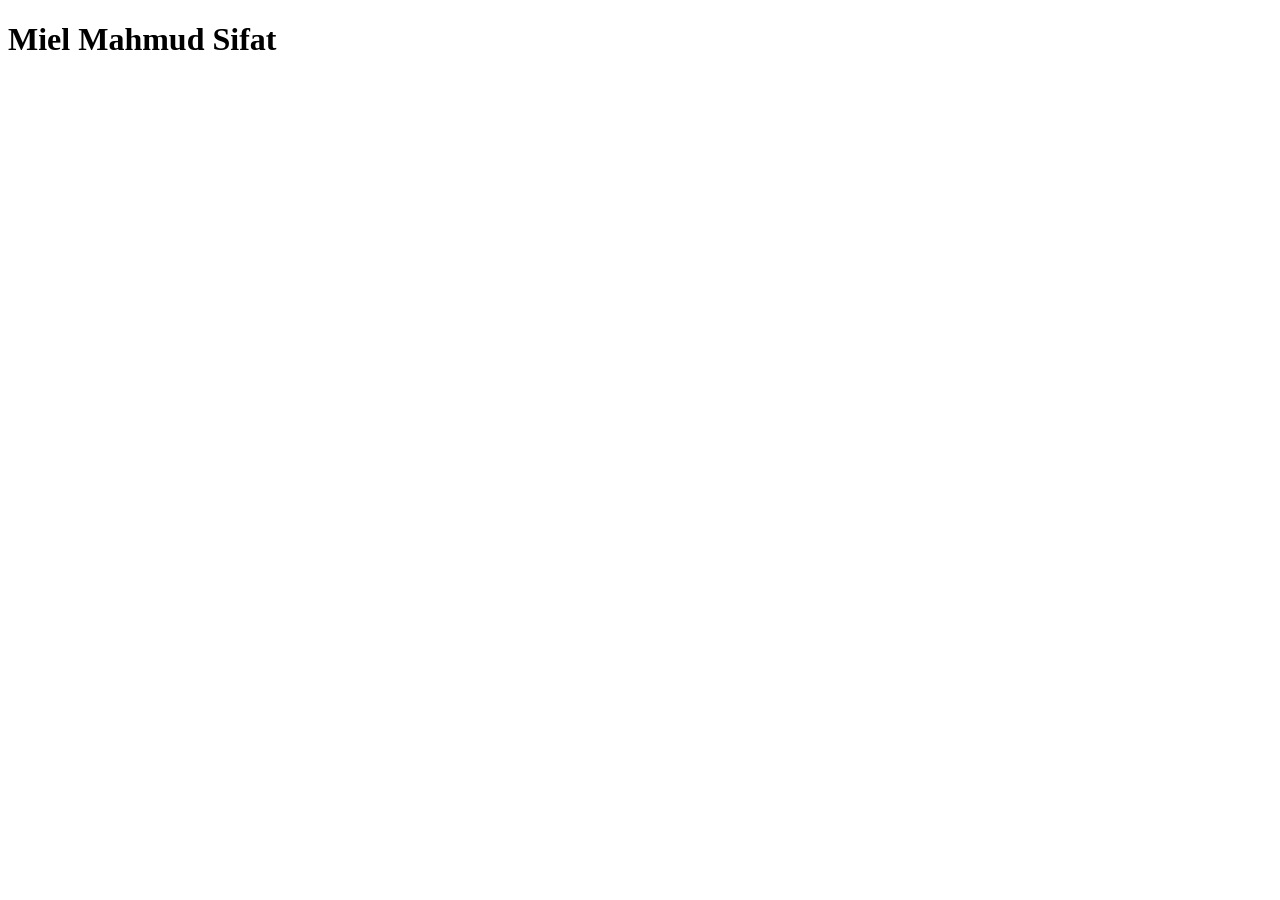
==== index.html @ 76803937 "miel" ====
<!DOCTYPE html>
<html lang="en">
<head>
    <meta charset="UTF-8">
    <meta name="viewport" content="width=device-width, initial-scale=1.0">
    <title>Miel</title>
    <link rel="stylesheet" href="miel.css">
</head>
<body>
    <h1>Miel Mahmud Sifat</h1>
    
</body>
</html>
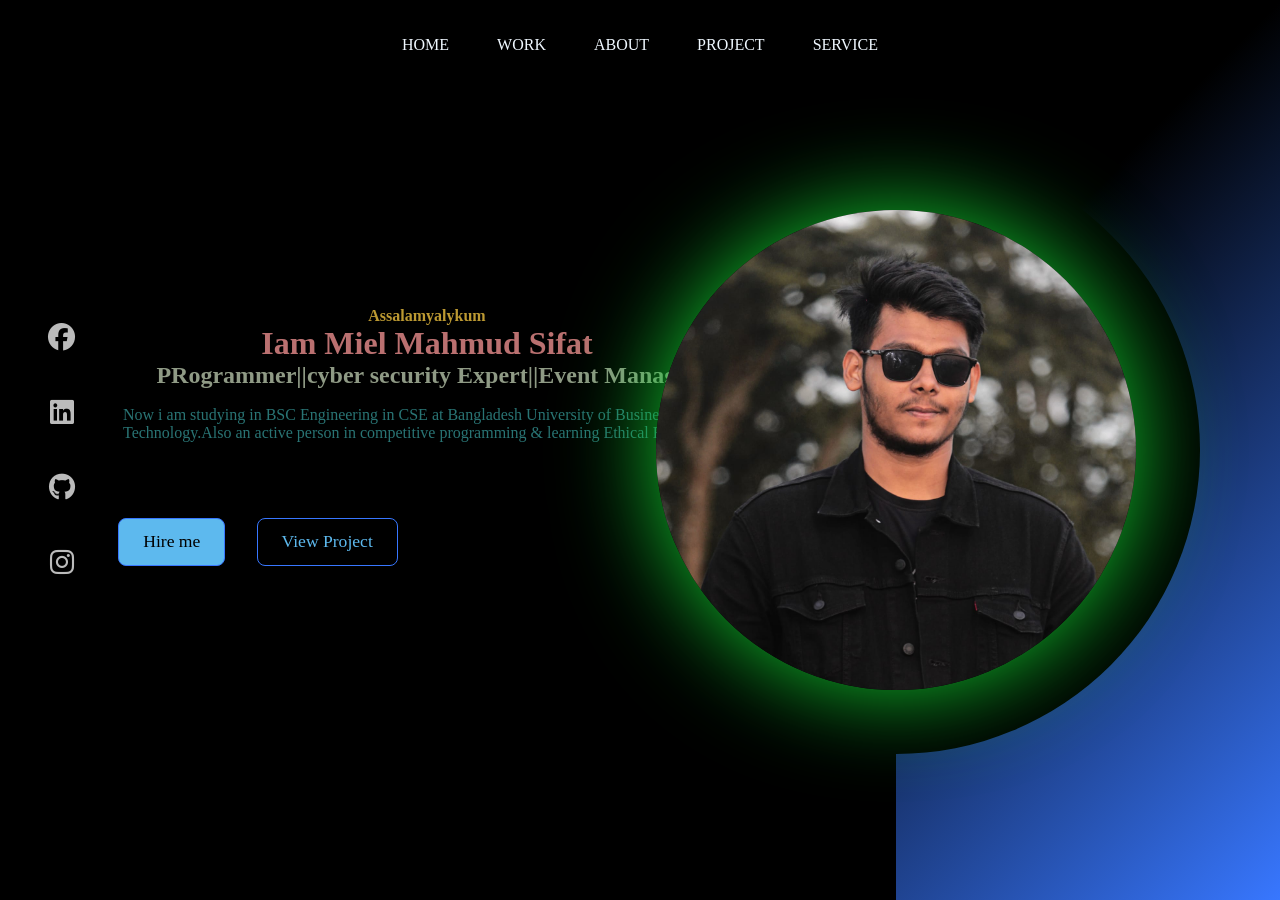
==== commit 5b7af1e1: "update index.html and miel.css" ====
--- a/index.html
+++ b/index.html
@@ -3,11 +3,46 @@
 <head>
     <meta charset="UTF-8">
     <meta name="viewport" content="width=device-width, initial-scale=1.0">
-    <title>Miel</title>
+    <title>MD: Miel Mahmud Sifat</title>
     <link rel="stylesheet" href="miel.css">
+    <link rel="stylesheet" href="https://cdnjs.cloudflare.com/ajax/libs/font-awesome/6.4.2/css/all.min.css">
 </head>
 <body>
-    <h1>Miel Mahmud Sifat</h1>
+    <div class="protfolio-conteiner">
+
+<ul class="navlist">
+    <li><a href="#">Home</a></li>
+    <li><a href="#">Work</a></li>
+    <li><a href="#">About</a></li>
+    <li><a href="#">Project</a></li>
+    <li><a href="#">Service</a></li>
+</ul>
+   <div class="left-container">
+<div class="icons">
     
+    <i class="fa-brands fa-facebook"></i>
+    <i class="fa-brands fa-linkedin"></i>
+    <i class="fa-brands fa-github"></i>
+    <i class="fa-brands fa-instagram"></i>
+    
+</div>
+<div class="content">
+    <h1>Assalamyalykum</h1>
+    <h3>Iam Miel Mahmud Sifat</h3>
+    <h2>PRogrammer||cyber security Expert||Event Manager</h2>
+    <p>Now i am studying in BSC Engineering in CSE  at  Bangladesh University of Business & Technology.Also an active person in competitive programming  & learning   Ethical  Hacking.</p>
+<div class="btn-container">
+    <button>Hire me</button>
+    <button>View Project</button>
+</div>
+</div>
+   </div>
+   <div class="right-container"></div>
+   <div class="design">
+    <div class="circle"></div>
+    <div class="circle"></div>
+   </div>
+
+    </div>
 </body>
 </html>
--- a/miel.css
+++ b/miel.css
@@ -0,0 +1,154 @@
+
+*{
+    margin: 0;
+    padding: 0;
+    box-sizing: border-box;
+    font-family: 'Permanent Marker', cursive;
+}
+.protfolio-conteiner{
+min-height: 100vh;
+width: 100%;
+display: flex;
+}
+.navlist{
+display: flex;
+gap: 3rem;
+
+height: 10vh;
+width: 100%;
+justify-content: center;
+align-items: center;
+position: fixed;
+
+}
+.navlist li{
+    list-style: none;
+}
+.navlist li a{
+    text-decoration: none;
+    text-transform: uppercase;
+     font-size: 1rem;
+     color: aliceblue;
+
+}
+.left-container,.right-container{
+    height: 100vh;
+    display: flex;
+    align-items: center;
+}
+.left-container{
+background: #000000;
+width: 70%;
+padding-left: 3rem;
+}
+.right-container{
+    background: linear-gradient(-45deg,#3877ff,#000000 70%);
+    width: 30%;
+
+}
+.icons .fa-brands{
+    color:#bbb;
+    font-size: 1.7rem;
+}
+.icons{
+    display: flex;
+    flex-direction: column;
+    justify-content: center;
+    align-items: center;
+    gap: 3rem;
+
+}
+.content{
+    margin-left: 1rem;
+}
+.content h1{
+    display: flex;
+    justify-content: space-around;
+    
+    font-size: 1rem;
+    color: #bc9932;
+
+    
+}
+.content h3{
+    display: flex;
+    justify-content: space-around;
+    
+    font-size: 2rem;
+    color: rgb(186, 112, 112);
+}
+.content h2{
+    display: flex;
+    justify-content: space-around;
+    
+    font-size: 1.5rem;
+    color: rgb(143, 154, 133);
+}
+.content p{
+    display: flex;
+    justify-content:space-around;
+    
+    font-size: 1rem;
+    color: rgb(41, 116, 116);
+    max-width: 38rem;
+    margin: 1.1rem 2rem 3rem;
+    
+}
+.btn-container button{
+    border: .1rem solid #3877ff;
+    font-size: 1.1rem;
+    padding: .8rem 1.5rem;
+    border-radius: .5rem;
+    margin: 0rem;
+    cursor: pointer;
+    transition: .5s ease;
+  
+
+}
+button:nth-child(1){
+    background: #5db9ee;
+    color: #000000;
+    margin: 1.7rem ;
+}
+button:nth-child(2){
+    background: transparent;
+    color: #5db9ee;
+
+
+}
+button:nth-child(1):hover{
+    background: transparent;
+     color: #5db9ee;
+}
+button:nth-child(2):hover{
+    background: #5db9ee;
+     color: #262525;
+}
+.icons .fa-brands:hover{
+    cursor: pointer;
+    background: linear-gradient(#fff,#780448);
+    -webkit-background-clip: text;
+    -webkit-text-fill-color: transparent;
+}
+.design .circle{
+    aspect-ratio: 1;
+    position: absolute;
+    border-radius: 50%;
+    top: 50%;
+    left: 70%;
+    transform: translate(-50%,-50%);
+
+}
+.circle:nth-child(1){
+    background: linear-gradient(90deg, transparent 50%,#000000 50%);
+    width: 38rem;
+}
+.circle:nth-child(2){
+  
+    width: 30rem;
+    background-image: url(image/414465743_385757717202173_9099504361089272635_n.jpg);
+    background-size: 100%;
+    background-repeat: no-repeat;
+    box-shadow: 
+    0 0 6rem #12ce2f;
+}
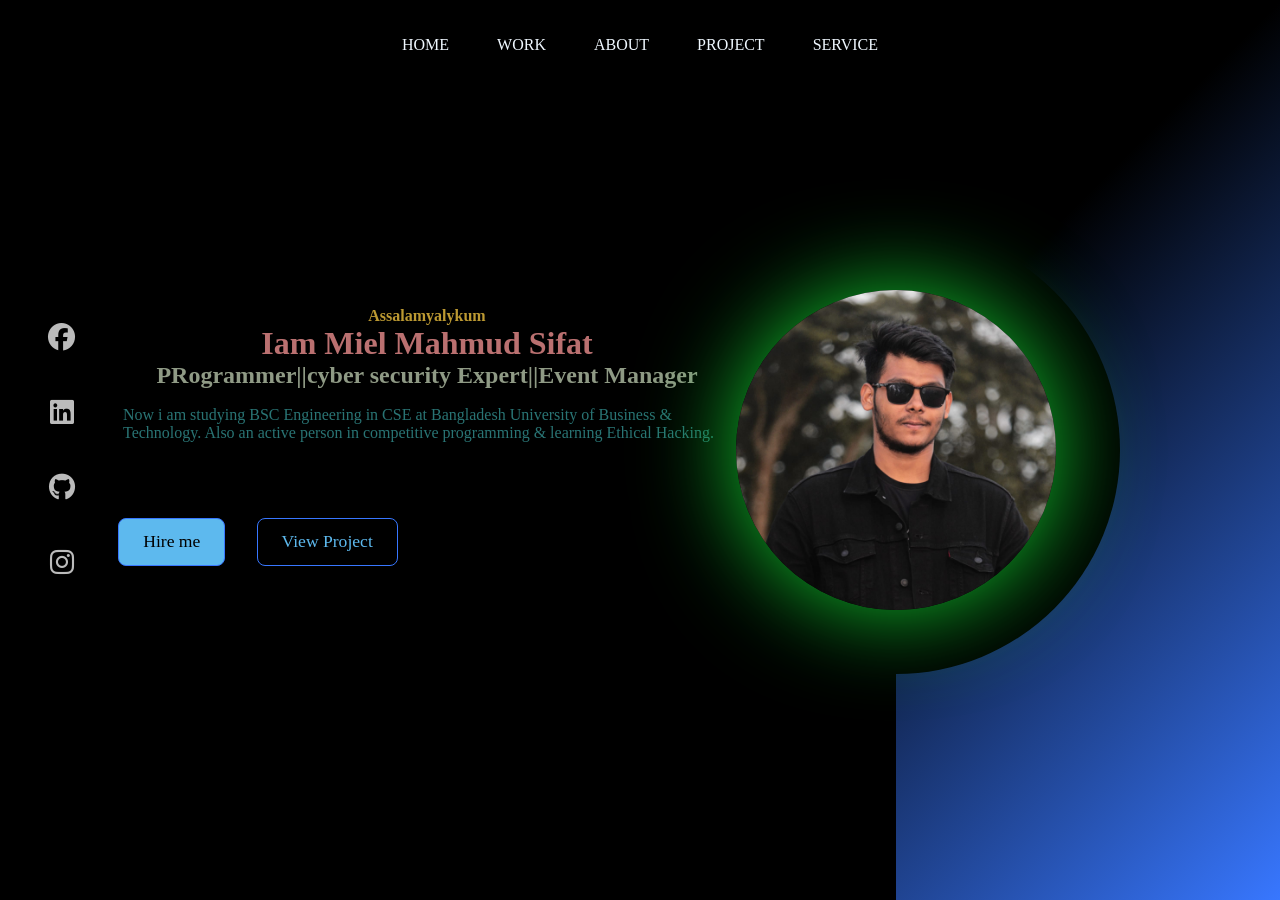
==== commit 1d869457: "update index.html" ====
--- a/index.html
+++ b/index.html
@@ -30,7 +30,7 @@
     <h1>Assalamyalykum</h1>
     <h3>Iam Miel Mahmud Sifat</h3>
     <h2>PRogrammer||cyber security Expert||Event Manager</h2>
-    <p>Now i am studying in BSC Engineering in CSE  at  Bangladesh University of Business & Technology.Also an active person in competitive programming  & learning   Ethical  Hacking.</p>
+    <p>Now i am studying  BSC Engineering in CSE at Bangladesh University of Business & Technology. Also an active person in competitive programming & learning Ethical Hacking.</p>
 <div class="btn-container">
     <button>Hire me</button>
     <button>View Project</button>
--- a/miel.css
+++ b/miel.css
@@ -141,14 +141,18 @@
 }
 .circle:nth-child(1){
     background: linear-gradient(90deg, transparent 50%,#000000 50%);
-    width: 38rem;
+    width: 28rem;
 }
 .circle:nth-child(2){
   
-    width: 30rem;
+    width: 20rem;
     background-image: url(image/414465743_385757717202173_9099504361089272635_n.jpg);
     background-size: 100%;
     background-repeat: no-repeat;
     box-shadow: 
     0 0 6rem #12ce2f;
+}
+@media(max-width:768px){
+
+
 }
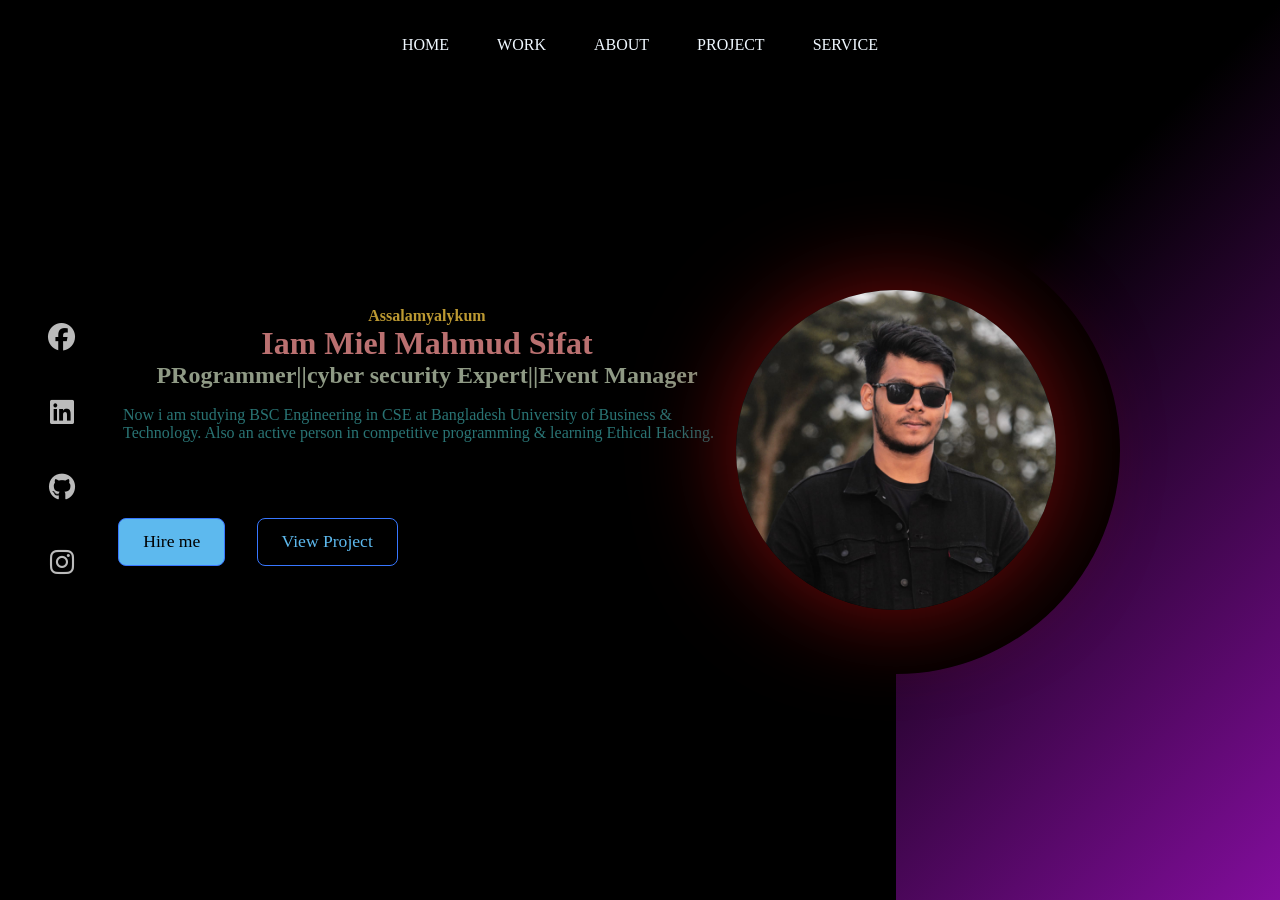
==== commit 8eadb3da: "update index.html and miel.css" ====
--- a/index.html
+++ b/index.html
@@ -45,4 +45,4 @@
 
     </div>
 </body>
-</html>+</html>  
--- a/miel.css
+++ b/miel.css
@@ -42,7 +42,7 @@
 padding-left: 3rem;
 }
 .right-container{
-    background: linear-gradient(-45deg,#3877ff,#000000 70%);
+    background: linear-gradient(-45deg,#820d9c,#000000 70%);
     width: 30%;
 
 }
@@ -150,9 +150,9 @@
     background-size: 100%;
     background-repeat: no-repeat;
     box-shadow: 
-    0 0 6rem #12ce2f;
+    0 0 6rem #810b0b;
 }
 @media(max-width:768px){
 
 
-}+}
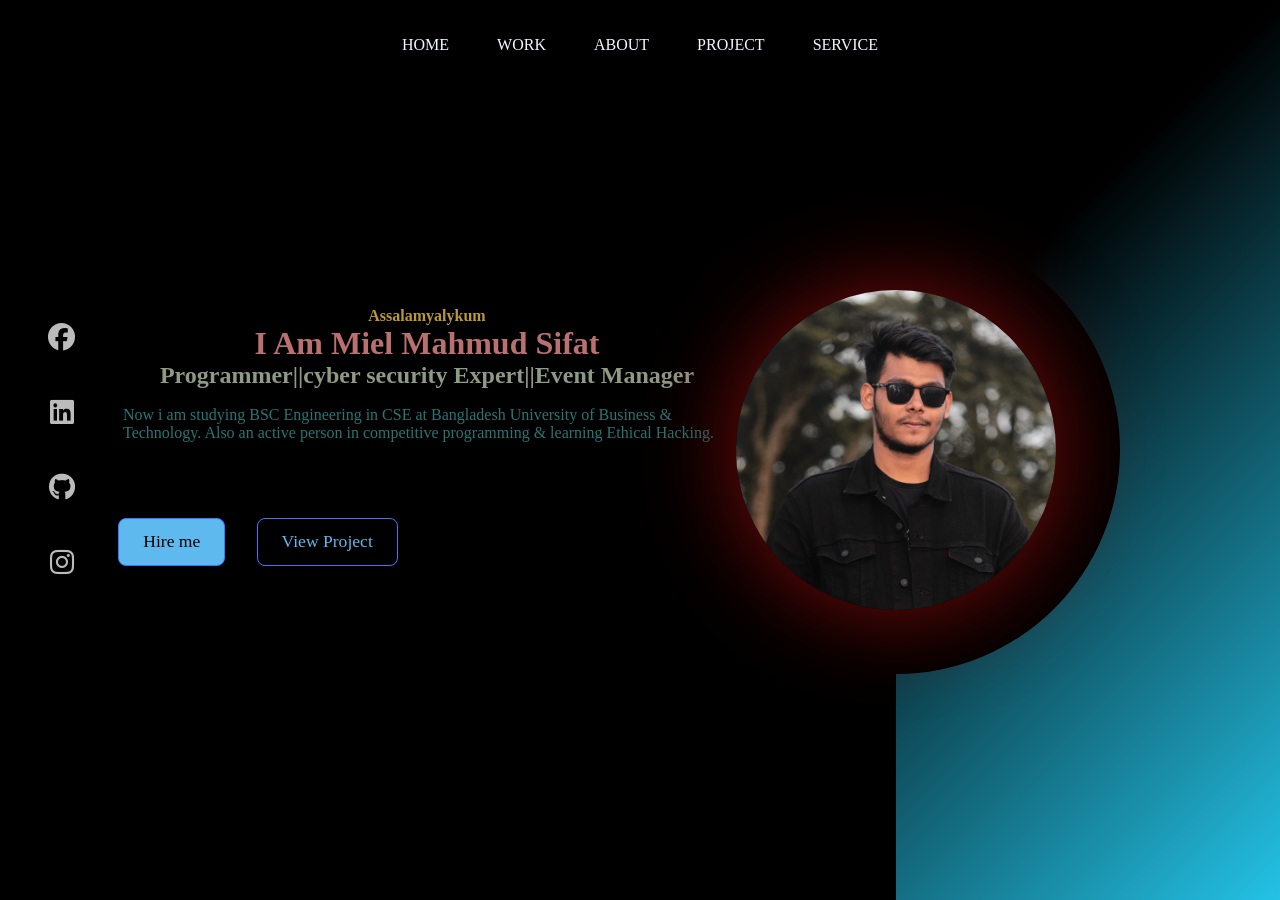
==== commit 2520e8c0: "update index.html and miel.css" ====
--- a/index.html
+++ b/index.html
@@ -28,8 +28,8 @@
 </div>
 <div class="content">
     <h1>Assalamyalykum</h1>
-    <h3>Iam Miel Mahmud Sifat</h3>
-    <h2>PRogrammer||cyber security Expert||Event Manager</h2>
+    <h3>I Am Miel Mahmud Sifat</h3>
+    <h2>Programmer||cyber security Expert||Event Manager</h2>
     <p>Now i am studying  BSC Engineering in CSE at Bangladesh University of Business & Technology. Also an active person in competitive programming & learning Ethical Hacking.</p>
 <div class="btn-container">
     <button>Hire me</button>
--- a/miel.css
+++ b/miel.css
@@ -42,7 +42,7 @@
 padding-left: 3rem;
 }
 .right-container{
-    background: linear-gradient(-45deg,#820d9c,#000000 70%);
+    background: linear-gradient(-45deg,#24c2e6,#000000 70%);
     width: 30%;
 
 }
